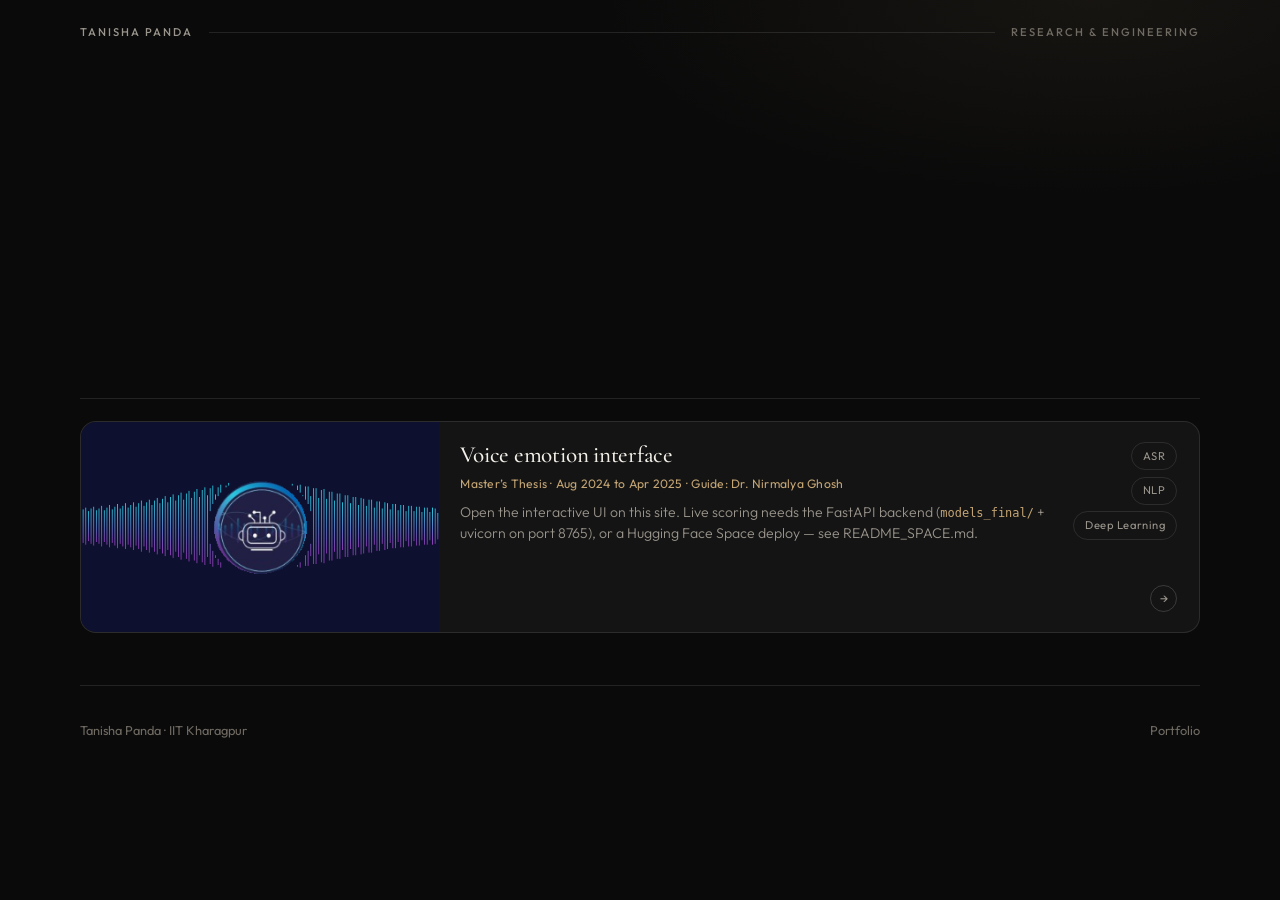
==== audio-sentiment-analysis/index.html @ 68d6434f "Fix Pages folder indexes and expose the emotion demo UI. Co-authored-by: Cursor <cursoragent@cursor." ====
<!DOCTYPE html>
<html lang="en">
<head>
  <meta charset="UTF-8" />
  <meta name="viewport" content="width=device-width, initial-scale=1" />
  <title>Emotion Intelligence | Tanisha Panda</title>
  <link rel="preconnect" href="https://fonts.googleapis.com" />
  <link rel="preconnect" href="https://fonts.gstatic.com" crossorigin />
  <link href="https://fonts.googleapis.com/css2?family=Cormorant+Garamond:ital,wght@0,400;0,500;0,600;1,400;1,500&family=Outfit:wght@300;400;500;600&display=swap" rel="stylesheet" />
  <link rel="stylesheet" href="../styles.css" />
</head>
<body>
  <div class="page">
    <header class="topbar">
      <a class="brand" href="../">Tanisha Panda</a>
      <span class="topbar-rule" aria-hidden="true"></span>
      <span class="project-count">Research &amp; Engineering</span>
    </header>

    <main>
      <section class="hero hero-compact">
        <p class="block-num">03 Research &amp; Engineering</p>
        <h1>Emotion <em>intelligence</em></h1>
        <p class="hero-lede">
          Multilingual emotion from speech and text in English and Bengali — ASR, OpenSMILE and BERT-LSTM.
        </p>
        <p class="cta-row">
          <a class="cta-primary" href="demo/">Open demo UI →</a>
          <a class="view-all" href="https://github.com/Tanisha-io/trex.io/tree/main/audio-sentiment-analysis" target="_blank" rel="noopener noreferrer">Code on GitHub →</a>
        </p>
        <a class="view-all back-link" href="../">← Back to portfolio</a>
      </section>

      <section class="block is-visible" aria-label="Project">
        <a class="card card-feature" href="demo/">
          <div class="card-media card-media-cover">
            <img src="../assets/emotion.png" alt="Emotion intelligence framework" />
          </div>
          <div class="card-body card-body-feature">
            <div class="feature-copy">
              <h3>Voice emotion interface</h3>
              <p class="meta">Master’s Thesis · Aug 2024 to Apr 2025 · Guide: Dr. Nirmalya Ghosh</p>
              <p class="desc">
                Open the interactive UI on this site. Live scoring needs the FastAPI backend
                (<code>models_final/</code> + uvicorn on port 8765), or a Hugging Face Space deploy — see README_SPACE.md.
              </p>
            </div>
            <div class="feature-aside">
              <ul class="pills">
                <li>ASR</li>
                <li>NLP</li>
                <li>Deep Learning</li>
              </ul>
              <span class="card-arrow card-arrow-inline" aria-hidden="true">→</span>
            </div>
          </div>
        </a>
      </section>
    </main>

    <footer class="footer">
      <p>Tanisha Panda · IIT Kharagpur</p>
      <a href="../">Portfolio</a>
    </footer>
  </div>
</body>
</html>
---- styles.css ----
:root {
  --bg: #0a0a0a;
  --bg-card: #141414;
  --border: rgba(255, 255, 255, 0.1);
  --border-strong: rgba(255, 255, 255, 0.16);
  --text: #f2efe8;
  --text-muted: #9a958c;
  --text-soft: #6f6a62;
  --accent: #c4a574;
  --accent-soft: rgba(196, 165, 116, 0.16);
  --buy: #8fbf8a;
  --hold: #c4a574;
  --radius: 16px;
  --font-display: "Cormorant Garamond", Georgia, serif;
  --font-body: "Outfit", system-ui, sans-serif;
  --max: 1120px;
}

*,
*::before,
*::after {
  box-sizing: border-box;
}

html {
  scroll-behavior: smooth;
}

body {
  margin: 0;
  min-height: 100vh;
  background:
    radial-gradient(ellipse 70% 40% at 85% 0%, rgba(196, 165, 116, 0.07), transparent 55%),
    var(--bg);
  color: var(--text);
  font-family: var(--font-body);
  font-weight: 400;
  font-size: 15px;
  line-height: 1.55;
  -webkit-font-smoothing: antialiased;
}

a {
  color: inherit;
  text-decoration: none;
}

.page {
  position: relative;
  width: min(100% - 2.75rem, var(--max));
  margin: 0 auto;
  padding: 1.5rem 0 4rem;
}

/* Top bar */
.topbar {
  display: flex;
  align-items: center;
  gap: 1rem;
  margin-bottom: 2.75rem;
}

.brand,
.project-count {
  flex-shrink: 0;
  font-size: 0.7rem;
  font-weight: 500;
  letter-spacing: 0.18em;
  text-transform: uppercase;
}

.brand {
  color: var(--text-muted);
}

.project-count {
  color: var(--text-soft);
}

.topbar-rule {
  flex: 1;
  height: 1px;
  background: var(--border);
}

/* Hero + orbital décor */
.hero {
  position: relative;
  margin-bottom: 3.5rem;
  padding-right: min(28%, 220px);
  opacity: 0;
  transform: translateY(18px);
  transition: opacity 0.7s ease, transform 0.7s ease;
}

.hero.is-visible {
  opacity: 1;
  transform: none;
}

.orbit-deco {
  position: absolute;
  top: -3.5rem;
  right: -2rem;
  width: min(340px, 48vw);
  height: min(340px, 48vw);
  color: var(--accent);
  pointer-events: none;
  z-index: 0;
}

.orbit-rings {
  width: 100%;
  height: 100%;
  animation: orbit-spin 60s linear infinite;
}

.sparkle {
  position: absolute;
  color: var(--accent);
  filter: drop-shadow(0 0 8px rgba(196, 165, 116, 0.4));
  animation: sparkle-pulse 3s ease-in-out infinite;
}

.sparkle-a {
  top: 18%;
  right: 18%;
  width: 18px;
  height: 18px;
}

.sparkle-b {
  top: 8%;
  right: 38%;
  width: 11px;
  height: 11px;
  opacity: 0.7;
  animation-delay: 0.9s;
}

@keyframes orbit-spin {
  from { transform: rotate(0deg); }
  to { transform: rotate(360deg); }
}

@keyframes sparkle-pulse {
  0%, 100% { opacity: 0.5; transform: scale(0.92); }
  50% { opacity: 1; transform: scale(1.08); }
}

.hero h1 {
  position: relative;
  z-index: 1;
  margin: 0 0 0.9rem;
  font-family: var(--font-display);
  font-size: clamp(2.8rem, 7vw, 4.4rem);
  font-weight: 500;
  line-height: 1.02;
  letter-spacing: -0.02em;
}

.hero h1 em {
  font-style: italic;
  color: var(--accent);
  font-weight: 400;
}

.hero-lede {
  position: relative;
  z-index: 1;
  margin: 0;
  max-width: 34rem;
  color: var(--text-muted);
  font-size: 1.02rem;
  font-weight: 300;
}

/* Sections */
.block {
  margin-bottom: 3.25rem;
  padding-top: 1.35rem;
  border-top: 1px solid var(--border);
  opacity: 0;
  transform: translateY(22px);
  transition: opacity 0.75s ease, transform 0.75s ease;
}

.block.is-visible {
  opacity: 1;
  transform: none;
}

.block-head {
  display: flex;
  align-items: flex-start;
  justify-content: space-between;
  gap: 1rem;
  margin-bottom: 1.25rem;
}

.block-num {
  margin: 0 0 0.3rem;
  font-family: var(--font-display);
  font-size: 1.3rem;
  font-weight: 500;
}

.block-tags {
  margin: 0;
  font-size: 0.8rem;
  color: var(--text-soft);
  font-weight: 300;
}

.view-all {
  flex-shrink: 0;
  margin-top: 0.1rem;
  padding: 0.42rem 0.95rem;
  border: 1px solid var(--border-strong);
  border-radius: 999px;
  font-size: 0.76rem;
  color: var(--text-muted);
  transition: border-color 0.25s ease, color 0.25s ease, background 0.25s ease;
}

.view-all:hover {
  border-color: var(--accent);
  color: var(--accent);
  background: var(--accent-soft);
}

/* Grids — investment side-by-side like the mock */
.grid-investment {
  display: grid;
  grid-template-columns: 1fr 1fr;
  gap: 1rem;
}

.grid-three {
  display: grid;
  grid-template-columns: repeat(3, 1fr);
  gap: 1rem;
}

/* Cards */
.card {
  display: grid;
  background: var(--bg-card);
  border: 1px solid var(--border);
  border-radius: var(--radius);
  overflow: hidden;
  transition:
    border-color 0.3s ease,
    transform 0.35s ease,
    box-shadow 0.35s ease;
}

.card:hover {
  border-color: var(--border-strong);
  transform: translateY(-3px);
  box-shadow: 0 18px 40px rgba(0, 0, 0, 0.35);
}

.card-wide {
  grid-template-columns: 1fr;
  grid-template-rows: 168px auto;
}

.card-wide .card-media {
  height: 168px;
}

.card-stack {
  grid-template-rows: auto 1fr;
  position: relative;
}

/* Uniform crop for all presentation cards */
.card-stack .card-media {
  aspect-ratio: 16 / 10;
  height: auto;
  width: 100%;
}

.card-feature {
  grid-template-columns: minmax(220px, 32%) 1fr;
  min-height: 210px;
  position: relative;
}

.card-feature .card-media {
  min-height: 210px;
  height: 100%;
}

.card-media {
  position: relative;
  overflow: hidden;
  background: #101010;
}

.card-media img {
  display: block;
  width: 100%;
  height: 100%;
  object-fit: contain;
  object-position: center;
  transition: transform 0.45s ease;
}

/* Cover crop: fills frame uniformly (product + research thumbs) */
.card-media-cover img {
  object-fit: cover;
}

.card-wide .card-media img {
  object-fit: cover;
}

.card:hover .card-media img {
  transform: scale(1.04);
}

.card-body {
  padding: 1.05rem 1.15rem 1.15rem;
  display: flex;
  flex-direction: column;
  gap: 0.3rem;
}

.card-body-feature {
  display: grid;
  grid-template-columns: 1fr auto;
  gap: 1.25rem;
  align-items: stretch;
  padding: 1.25rem 1.35rem;
}

.feature-copy {
  display: flex;
  flex-direction: column;
  gap: 0.35rem;
  min-width: 0;
}

.feature-aside {
  display: flex;
  flex-direction: column;
  align-items: flex-end;
  justify-content: space-between;
  gap: 1rem;
}

.card-body h3 {
  margin: 0;
  font-family: var(--font-display);
  font-size: 1.2rem;
  font-weight: 500;
  letter-spacing: -0.01em;
  line-height: 1.2;
}

.card-feature h3 {
  font-size: 1.45rem;
}

.meta {
  margin: 0;
  font-size: 0.76rem;
  color: var(--accent);
  letter-spacing: 0.02em;
}

.desc {
  margin: 0.1rem 0 0;
  color: var(--text-muted);
  font-size: 0.88rem;
  font-weight: 300;
  line-height: 1.5;
}

.card-stack .desc {
  flex: 1;
  padding-bottom: 1.75rem;
}

.card-arrow {
  position: absolute;
  right: 0.95rem;
  bottom: 0.95rem;
  width: 1.7rem;
  height: 1.7rem;
  display: grid;
  place-items: center;
  border: 1px solid var(--border-strong);
  border-radius: 50%;
  font-size: 0.78rem;
  color: var(--text-muted);
  transition: border-color 0.25s ease, color 0.25s ease, background 0.25s ease;
}

.card-arrow-inline {
  position: static;
}

.card-stack:hover .card-arrow,
.card-feature:hover .card-arrow {
  border-color: var(--accent);
  color: var(--accent);
  background: var(--accent-soft);
}

/* Metrics */
.metrics {
  display: grid;
  grid-template-columns: repeat(3, minmax(0, 1fr));
  gap: 0.65rem;
  margin: 0.8rem 0 0;
  padding-top: 0.8rem;
  border-top: 1px solid var(--border);
}

.metrics div {
  margin: 0;
}

.metrics dt {
  font-size: 0.64rem;
  letter-spacing: 0.06em;
  text-transform: uppercase;
  color: var(--text-soft);
}

.metrics dd {
  margin: 0.18rem 0 0;
  font-size: 0.92rem;
  font-weight: 500;
}

.badge {
  display: inline-block;
  padding: 0.1rem 0.5rem;
  border-radius: 999px;
  font-size: 0.76rem;
  font-weight: 500;
}

.badge-hold {
  color: var(--hold);
  background: rgba(196, 165, 116, 0.15);
}

.badge-buy {
  color: var(--buy);
  background: rgba(143, 191, 138, 0.15);
}

/* Pills */
.pills {
  display: flex;
  flex-direction: column;
  align-items: flex-end;
  flex-wrap: wrap;
  gap: 0.4rem;
  list-style: none;
  margin: 0;
  padding: 0;
}

.pills li {
  padding: 0.28rem 0.7rem;
  border: 1px solid var(--border);
  border-radius: 999px;
  font-size: 0.7rem;
  color: var(--text-muted);
  letter-spacing: 0.04em;
  white-space: nowrap;
}

/* Footer */
.footer {
  display: flex;
  justify-content: space-between;
  align-items: center;
  margin-top: 1.5rem;
  padding-top: 1.4rem;
  border-top: 1px solid var(--border);
  color: var(--text-soft);
  font-size: 0.8rem;
}

.footer a:hover {
  color: var(--accent);
}

/* Responsive */
@media (max-width: 960px) {
  .grid-investment {
    grid-template-columns: 1fr;
  }

  .card-wide {
    grid-template-columns: 200px 1fr;
    grid-template-rows: auto;
  }

  .card-wide .card-media {
    height: auto;
    min-height: 160px;
  }
}

@media (max-width: 860px) {
  .grid-three {
    grid-template-columns: 1fr;
  }

  .card-stack .card-media {
    aspect-ratio: 16 / 9;
  }

  .card-wide,
  .card-feature {
    grid-template-columns: 1fr;
  }

  .card-wide .card-media,
  .card-feature .card-media {
    min-height: 160px;
    height: 180px;
  }

  .card-body-feature {
    grid-template-columns: 1fr;
  }

  .feature-aside {
    flex-direction: row;
    align-items: center;
    justify-content: space-between;
  }

  .pills {
    flex-direction: row;
    align-items: center;
  }

  .block-head {
    flex-direction: column;
    align-items: flex-start;
  }

  .hero {
    padding-right: 0;
  }
}

@media (max-width: 520px) {
  .page {
    width: min(100% - 1.4rem, var(--max));
  }

  .metrics {
    grid-template-columns: 1fr;
  }

  .orbit-deco {
    width: 180px;
    height: 180px;
    top: -2rem;
    right: -1rem;
    opacity: 0.65;
  }
}

.hero-compact {
  margin-bottom: 2rem;
  padding-right: 0;
}

.hero-compact h1 {
  margin-bottom: 0.5rem;
}

.back-link {
  display: inline-block;
  margin-top: 1.25rem;
}

.cta-row {
  display: flex;
  flex-wrap: wrap;
  gap: 1rem 1.5rem;
  align-items: center;
  margin: 1.25rem 0 0;
}

.cta-primary {
  display: inline-flex;
  align-items: center;
  padding: 0.55rem 1rem;
  border: 1px solid var(--border-strong);
  border-radius: 999px;
  background: var(--accent-soft);
  color: var(--accent);
  font-size: 0.8rem;
  font-weight: 500;
  letter-spacing: 0.04em;
}

.cta-primary:hover {
  border-color: var(--accent);
}

.feature-copy code {
  font-size: 0.85em;
  color: var(--accent);
}

@media (prefers-reduced-motion: reduce) {
  .orbit-rings,
  .sparkle {
    animation: none;
  }
}
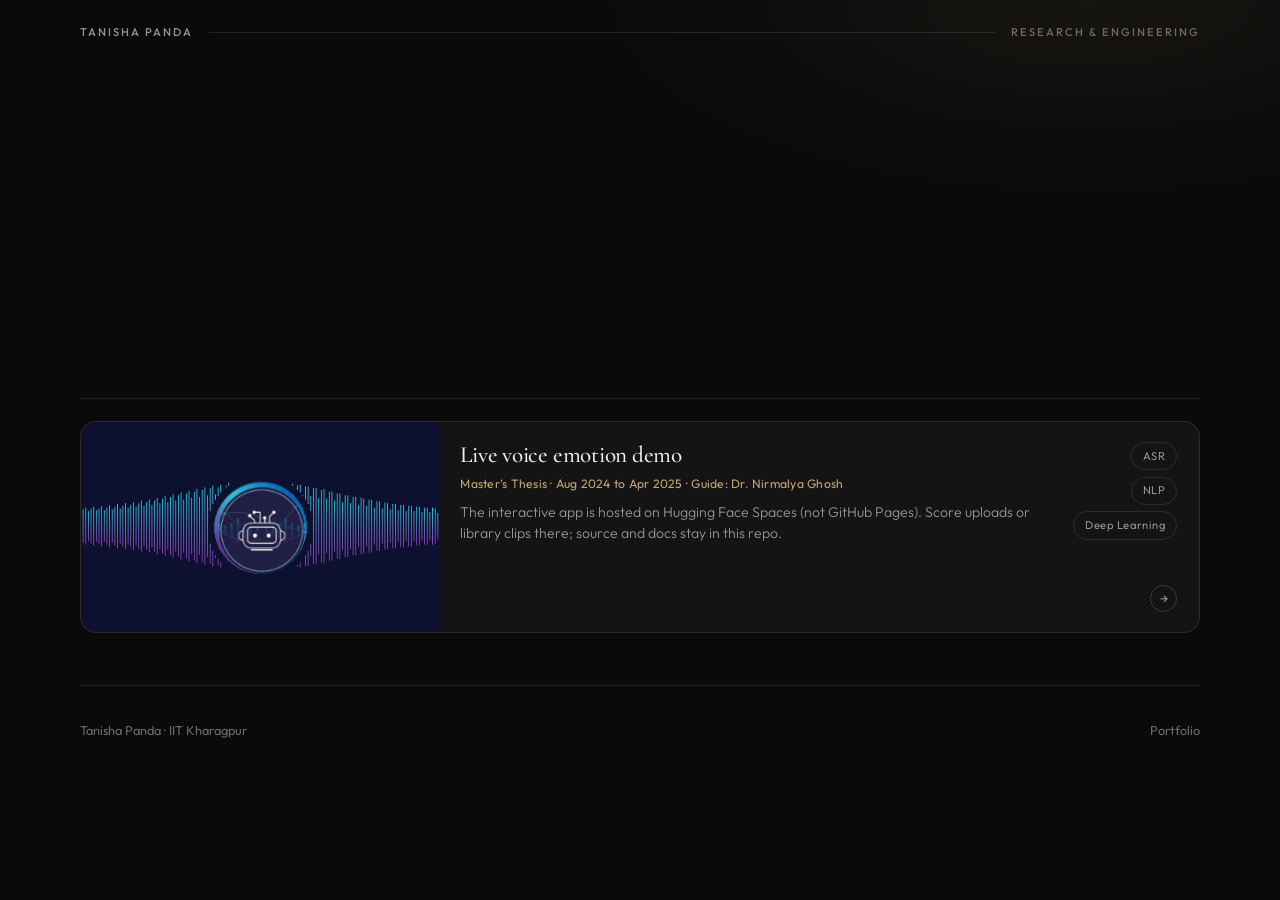
==== commit a3780cd2: "Point the emotion card at a separate Hugging Face demo host. Co-authored-by: Cursor <cursoragent@cur" ====
--- a/audio-sentiment-analysis/index.html
+++ b/audio-sentiment-analysis/index.html
@@ -25,24 +25,23 @@
           Multilingual emotion from speech and text in English and Bengali — ASR, OpenSMILE and BERT-LSTM.
         </p>
         <p class="cta-row">
-          <a class="cta-primary" href="demo/">Open demo UI →</a>
+          <a class="cta-primary" data-emotion-demo href="https://tanisha-io-voice-emotion.hf.space" target="_blank" rel="noopener noreferrer">Open live demo →</a>
           <a class="view-all" href="https://github.com/Tanisha-io/trex.io/tree/main/audio-sentiment-analysis" target="_blank" rel="noopener noreferrer">Code on GitHub →</a>
         </p>
         <a class="view-all back-link" href="../">← Back to portfolio</a>
       </section>
 
       <section class="block is-visible" aria-label="Project">
-        <a class="card card-feature" href="demo/">
+        <a class="card card-feature" data-emotion-demo href="https://tanisha-io-voice-emotion.hf.space" target="_blank" rel="noopener noreferrer">
           <div class="card-media card-media-cover">
             <img src="../assets/emotion.png" alt="Emotion intelligence framework" />
           </div>
           <div class="card-body card-body-feature">
             <div class="feature-copy">
-              <h3>Voice emotion interface</h3>
+              <h3>Live voice emotion demo</h3>
               <p class="meta">Master’s Thesis · Aug 2024 to Apr 2025 · Guide: Dr. Nirmalya Ghosh</p>
               <p class="desc">
-                Open the interactive UI on this site. Live scoring needs the FastAPI backend
-                (<code>models_final/</code> + uvicorn on port 8765), or a Hugging Face Space deploy — see README_SPACE.md.
+                The interactive app is hosted on Hugging Face Spaces (not GitHub Pages). Score uploads or library clips there; source and docs stay in this repo.
               </p>
             </div>
             <div class="feature-aside">
@@ -63,5 +62,12 @@
       <a href="../">Portfolio</a>
     </footer>
   </div>
+
+  <script src="../demo-config.js"></script>
+  <script>
+    document.querySelectorAll("[data-emotion-demo]").forEach((el) => {
+      if (window.EMOTION_DEMO_URL) el.href = window.EMOTION_DEMO_URL;
+    });
+  </script>
 </body>
 </html>
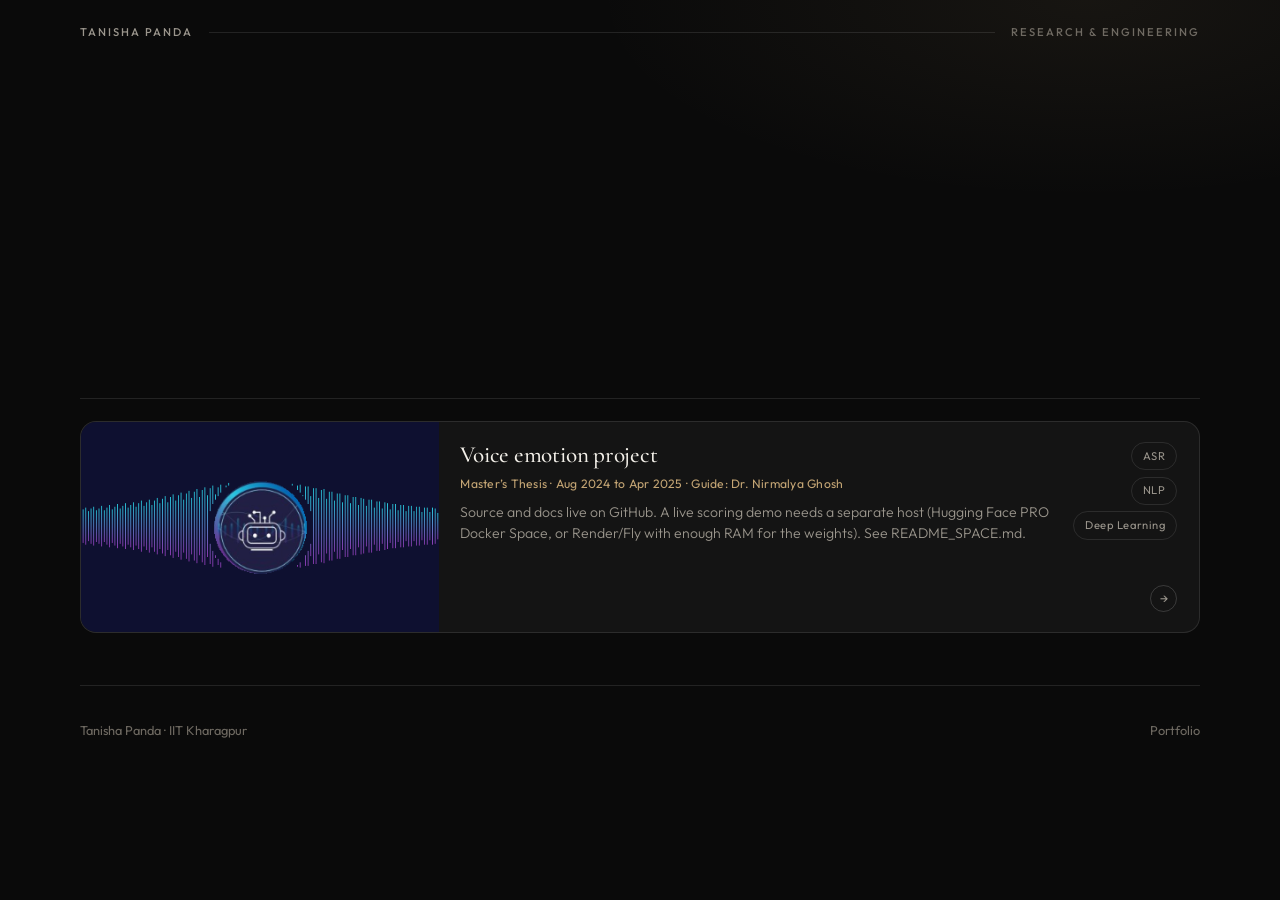
==== commit 990f739f: "Fall back emotion demo links until a paid host is available. Co-authored-by: Cursor <cursoragent@cur" ====
--- a/audio-sentiment-analysis/index.html
+++ b/audio-sentiment-analysis/index.html
@@ -25,23 +25,23 @@
           Multilingual emotion from speech and text in English and Bengali — ASR, OpenSMILE and BERT-LSTM.
         </p>
         <p class="cta-row">
-          <a class="cta-primary" data-emotion-demo href="https://tanisha-io-voice-emotion.hf.space" target="_blank" rel="noopener noreferrer">Open live demo →</a>
+          <a class="cta-primary" data-emotion-demo href="https://github.com/Tanisha-io/trex.io/tree/main/audio-sentiment-analysis" target="_blank" rel="noopener noreferrer">Open project →</a>
           <a class="view-all" href="https://github.com/Tanisha-io/trex.io/tree/main/audio-sentiment-analysis" target="_blank" rel="noopener noreferrer">Code on GitHub →</a>
         </p>
         <a class="view-all back-link" href="../">← Back to portfolio</a>
       </section>
 
       <section class="block is-visible" aria-label="Project">
-        <a class="card card-feature" data-emotion-demo href="https://tanisha-io-voice-emotion.hf.space" target="_blank" rel="noopener noreferrer">
+        <a class="card card-feature" data-emotion-demo href="https://github.com/Tanisha-io/trex.io/tree/main/audio-sentiment-analysis" target="_blank" rel="noopener noreferrer">
           <div class="card-media card-media-cover">
             <img src="../assets/emotion.png" alt="Emotion intelligence framework" />
           </div>
           <div class="card-body card-body-feature">
             <div class="feature-copy">
-              <h3>Live voice emotion demo</h3>
+              <h3>Voice emotion project</h3>
               <p class="meta">Master’s Thesis · Aug 2024 to Apr 2025 · Guide: Dr. Nirmalya Ghosh</p>
               <p class="desc">
-                The interactive app is hosted on Hugging Face Spaces (not GitHub Pages). Score uploads or library clips there; source and docs stay in this repo.
+                Source and docs live on GitHub. A live scoring demo needs a separate host (Hugging Face PRO Docker Space, or Render/Fly with enough RAM for the weights). See README_SPACE.md.
               </p>
             </div>
             <div class="feature-aside">
@@ -66,7 +66,8 @@
   <script src="../demo-config.js"></script>
   <script>
     document.querySelectorAll("[data-emotion-demo]").forEach((el) => {
-      if (window.EMOTION_DEMO_URL) el.href = window.EMOTION_DEMO_URL;
+      const url = window.EMOTION_DEMO_URL || window.EMOTION_FALLBACK_URL;
+      if (url) el.href = url;
     });
   </script>
 </body>
